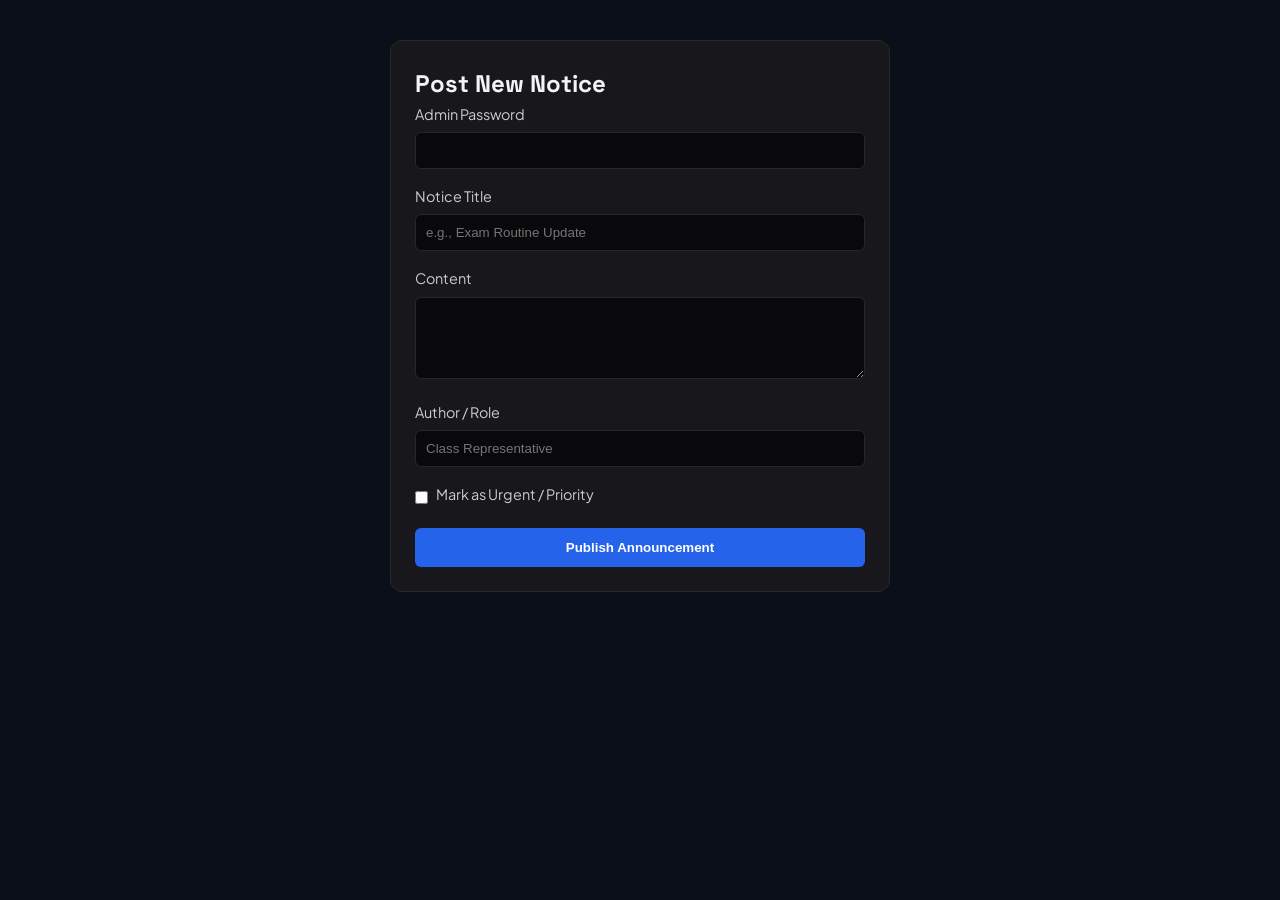
==== admin.html @ 93bbc250 "working on announcements page and syllabus updated" ====
<!doctype html>
<html lang="en">
  <head>
    <meta charset="UTF-8" />
    <meta name="viewport" content="width=device-width, initial-scale=1.0" />
    <title>Admin Dashboard | Announcements</title>
    <link rel="stylesheet" href="style.css" />
    <style>
      .admin-box {
        max-width: 500px;
        margin: 40px auto;
        padding: 24px;
        background: #18181c;
        border-radius: 12px;
        border: 1px solid #27272a;
      }
      .form-group {
        margin-bottom: 16px;
      }
      .form-group label {
        display: block;
        margin-bottom: 6px;
        color: #ccc;
        font-size: 0.9rem;
      }
      .form-group input,
      .form-group textarea {
        width: 100%;
        padding: 10px;
        background: #09090b;
        border: 1px solid #27272a;
        color: #fff;
        border-radius: 6px;
        box-sizing: border-box;
      }
      .btn-submit {
        width: 100%;
        padding: 12px;
        background: #2563eb;
        color: white;
        border: none;
        border-radius: 6px;
        font-weight: bold;
        cursor: pointer;
      }
      .checkbox-group {
        display: flex;
        align-items: center;
        gap: 8px;
      }
      .checkbox-group input {
        width: auto;
      }
    </style>
  </head>
  <body>
    <div class="admin-box">
      <h2>Post New Notice</h2>
      <form id="noticeForm">
        <div class="form-group">
          <label>Admin Password</label>
          <input type="password" id="adminPassword" required />
        </div>
        <div class="form-group">
          <label>Notice Title</label>
          <input
            type="text"
            id="title"
            required
            placeholder="e.g., Exam Routine Update"
          />
        </div>
        <div class="form-group">
          <label>Content</label>
          <textarea id="text" rows="4" required></textarea>
        </div>
        <div class="form-group">
          <label>Author / Role</label>
          <input type="text" id="author" placeholder="Class Representative" />
        </div>
        <div class="form-group checkbox-group">
          <input type="checkbox" id="isUrgent" />
          <label for="isUrgent">Mark as Urgent / Priority</label>
        </div>
        <button type="submit" class="btn-submit">Publish Announcement</button>
      </form>
    </div>

    <script>
      document
        .getElementById("noticeForm")
        .addEventListener("submit", async (e) => {
          e.preventDefault();
          const payload = {
            adminPassword: document.getElementById("adminPassword").value,
            title: document.getElementById("title").value,
            text: document.getElementById("text").value,
            author: document.getElementById("author").value,
            isUrgent: document.getElementById("isUrgent").checked,
          };

          const res = await fetch("/api/announcements", {
            method: "POST",
            headers: { "Content-Type": "application/json" },
            body: JSON.stringify(payload),
          });

          if (res.ok) {
            alert("Notice published successfully!");
            window.location.href = "announcements.html";
          } else {
            alert("Failed to publish. Check your password.");
          }
        });
    </script>
  </body>
</html>
---- style.css ----
/* Custom Reset & Typography */
@import url("https://fonts.googleapis.com/css2?family=Plus+Jakarta+Sans:wght@300;400;500;600;700&family=Space+Grotesk:wght@500;700&display=swap");

:root {
  --bg-dark: #0b0f19;
  --bg-card: rgba(22, 28, 45, 0.4);
  --border-color: rgba(255, 255, 255, 0.08);
  --primary-accent: #3b82f6; /* Electric Blue */
  --secondary-accent: #10b981; /* Neon Emerald */
  --text-main: #f3f4f6;
  --text-muted: #9ca3af;
}

* {
  -webkit-tap-highlight-color: transparent;
  margin: 0;
  padding: 0;
  box-sizing: border-box;
}

/* Disable text selection on specific elements */
.no-select {
  -webkit-user-select: none; /* Safari / Chrome on iOS */
  -moz-user-select: none; /* Firefox */
  -ms-user-select: none; /* Edge / IE */
  user-select: none; /* Standard syntax */
}

body {
  font-family: "Plus Jakarta Sans", sans-serif;
  background-color: var(--bg-dark);
  color: var(--text-main);
  overflow-x: hidden;
  line-height: 1.6;
}

/* Glassmorphism Global Navbar */
.navbar {
  position: fixed;
  top: 0;
  width: 100%;
  display: flex;
  justify-content: space-between;
  align-items: center;
  padding: 1.25rem 5%;
  background: rgba(11, 15, 25, 0.7);
  backdrop-filter: blur(12px);
  -webkit-backdrop-filter: blur(12px);
  border-bottom: 1px solid var(--border-color);
  z-index: 1000;
}
/* We use BOTH ::before and ::after to create two independent beams */
.navbar::before,
.navbar::after {
  content: "";
  position: absolute;
  bottom: 0;
  height: 2px;
  width: 120px;
}

/* Core One: Moving Left to Right */
.navbar::before {
  background: linear-gradient(
    90deg,
    transparent,
    var(--primary-accent),
    transparent
  );
  box-shadow: 0 0 10px var(--primary-accent);
  animation: scanRight 4.2s ease-in-out infinite;
}

/* Core Two: Moving Right to Left (Slightly faster for variation) */
.navbar::after {
  background: linear-gradient(
    90deg,
    transparent,
    var(--text-main),
    transparent
  );
  box-shadow: 0 0 10px var(--text-main);
  animation: scanLeft 3.2s ease-in-out infinite;
}

@keyframes scanRight {
  0% {
    left: 0%;
    transform: translateX(-100%);
  }
  50% {
    left: 100%;
    transform: translateX(0%);
  }
  100% {
    left: 0%;
    transform: translateX(-100%);
  }
}

@keyframes scanLeft {
  0% {
    right: 0%;
    transform: translateX(100%);
  }
  50% {
    right: 100%;
    transform: translateX(0%);
  }
  100% {
    right: 0%;
    transform: translateX(100%);
  }
}
.nav-logo {
  font-family: "Space Grotesk", sans-serif;
  font-size: 1.4rem;
  font-weight: 700;
  letter-spacing: -0.5px;
}

.nav-logo span {
  color: var(--primary-accent);
}

.nav-links {
  display: flex;
  gap: 2rem;
  list-style: none;
}

.nav-links a {
  color: var(--text-muted);
  text-decoration: none;
  font-weight: 500;
  font-size: 0.95rem;
  transition: color 0.3s cubic-bezier(0.4, 0, 0.2, 1);
  position: relative;
}

.nav-links a::after {
  content: "";
  position: absolute;
  width: 0;
  height: 2px;
  bottom: -4px;
  left: 0;
  background-color: var(--primary-accent);
  transition: width 0.3s ease;
}

.nav-links a:hover::after,
.nav-links a.active::after {
  width: 100%;
}

.nav-links a:hover,
.nav-links a.active {
  color: var(--text-main);
}

/* Global Container Rules */
.container {
  max-width: 1200px;
  margin: 0 auto;
  padding: 8rem 2rem 4rem 2rem;
  position: relative;
  z-index: 2;
}

h1,
h2,
h3 {
  font-family: "Space Grotesk", sans-serif;
}
.section-title {
  font-family: "Fira Code", monospace;
  font-size: 1.8rem;
  color: #ffffff;
  position: relative;
  padding-bottom: 0rem;
  -webkit-user-select: none; /* Safari / Chrome on iOS */
  -moz-user-select: none; /* Firefox */
  -ms-user-select: none; /* Edge / IE */
  user-select: none; /* Standard syntax */
}

/* Injects the double forward slashes code comment syntax */
.section-title::before {
  content: "";
  color: rgba(255, 255, 255, 0.3); /* Muted comment style */
  font-weight: 400;
}

/* Adds a high-tech sub-line beneath the text that anchors it down */
.section-title::after {
  content: "_";
  color: var(--primary-accent, #00f2fe);
  animation: cursorPulse 0.8s infinite alternate;
  text-shadow: 0 0 8px var(--primary-accent, #00f2fe);
}

@keyframes cursorPulse {
  0% {
    opacity: 0;
  }
  100% {
    opacity: 1;
  }
}

.section-subtitle {
  color: var(--text-muted);
  margin-bottom: 3rem;
  font-size: 1.1rem;
}

/* Scrollbar Style */
::-webkit-scrollbar {
  width: 8px;
}
::-webkit-scrollbar-track {
  background: var(--bg-dark);
}
::-webkit-scrollbar-thumb {
  background: #1e293b;
  border-radius: 4px;
}
::-webkit-scrollbar-thumb:hover {
  background: #334155;
}
/* ==========================================
   DYNAMIC MOBILE RESPONSIVENESS SYSTEM 
   ========================================== */

@media (max-width: 580px) {
  /* 1. Typography & Global Spacing Scales */
  :root {
    --section-title-size: 1.8rem;
  }
  html {
    /* Shrinks the root font-size down to 90% */
    font-size: 60%;
  }

  .container {
    padding: 6rem 1.25rem 3rem 1.25rem; /* Tighter padding for mobile edges */
  }

  .section-title {
    font-size: var(--section-title-size);
  }

  /* 2. Seamless Flex-to-Column Navbar */
  .navbar {
    padding: 0.9rem 2rem;
    flex-direction: row;
  }

  /* 3. Index Page: Hero Component Optimization */
  .hero {
    min-height: auto;
  }

  .hero-title {
    font-size: 2.6rem; /* Shrinks the massive 4.5rem text so it fits perfectly */
    letter-spacing: -1px;
  }

  .hero-desc {
    font-size: 1rem;
  }

  /* Stack dashboard statistics into a 2x2 grid instead of an awkward squished line */
  .stats-grid {
    grid-template-columns: repeat(2, 1fr);
    gap: 1rem;
  }

  .stat-card {
    padding: 1.25rem;
  }

  .stat-num {
    font-size: 1.8rem;
  }

  /* 4. Tasks Page: Adaptive Rows */
  .task-filters {
    overflow-x: auto; /* Lets users swipe filters if they run out of horizontal room */
    padding-bottom: 0.5rem;
    white-space: nowrap;
    -webkit-overflow-scrolling: touch;
  }

  .task-row {
    flex-direction: column;
    align-items: flex-start;
    gap: 1rem;
    padding: 1.25rem;
  }

  .status-badge {
    align-self: flex-start; /* Keeps the badge neat on its own line */
  }

  /* 5. Gallery Page: Unified Masonry Fallback */
  .gallery-grid {
    grid-template-columns: 1fr; /* Forces images into a sleek single vertical feed */
    grid-auto-rows: 240px;
    gap: 1rem;
  }

  .gallery-item.tall,
  .gallery-item.wide {
    grid-row: span 1;
    grid-column: span 1; /* Strips complex desktop logic so it doesn't break aspect ratios */
  }
}
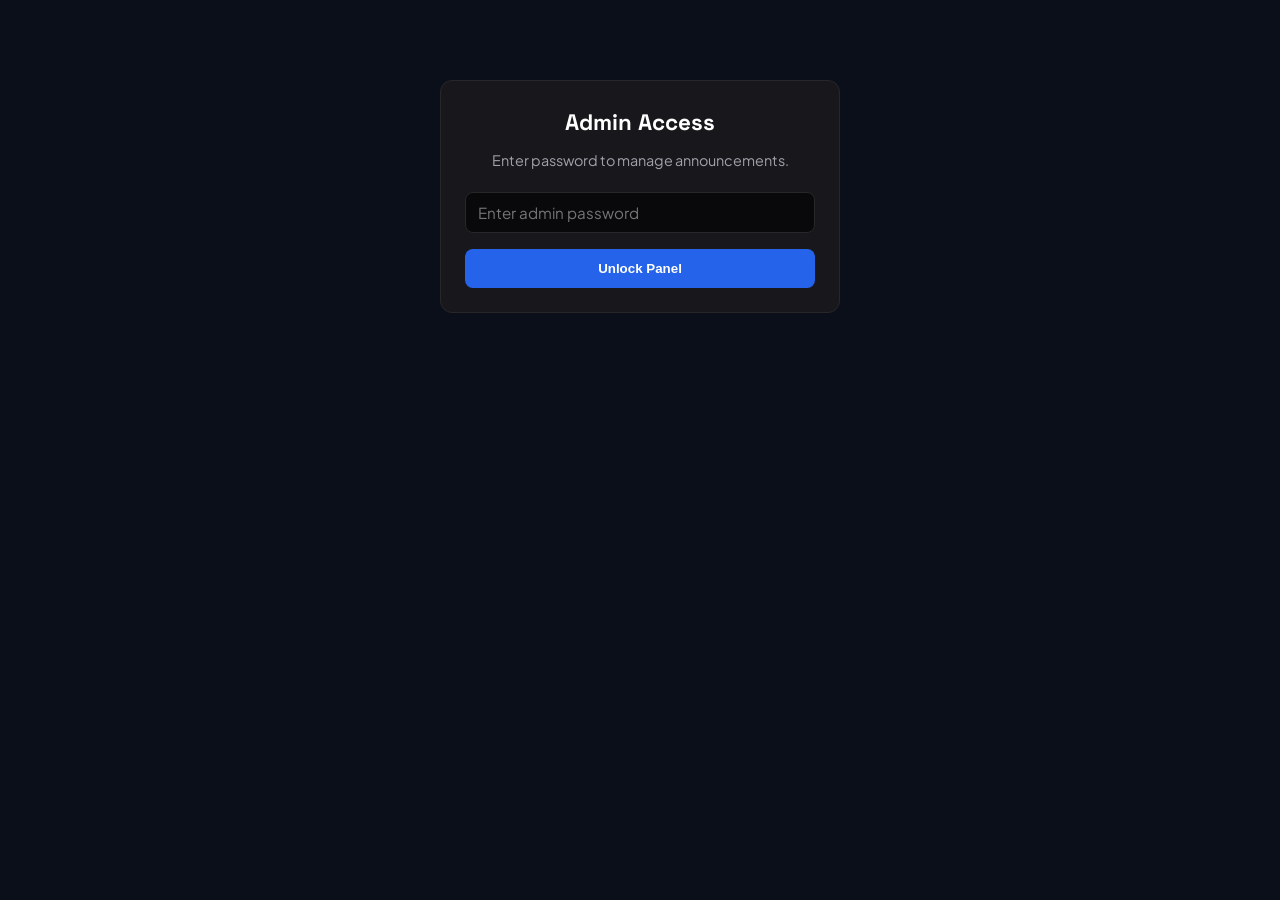
==== commit 4daf27c7: "trial for announcement showcase in hompage" ====
--- a/admin.html
+++ b/admin.html
@@ -3,96 +3,308 @@
   <head>
     <meta charset="UTF-8" />
     <meta name="viewport" content="width=device-width, initial-scale=1.0" />
-    <title>Admin Dashboard | Announcements</title>
+    <title>Admin Dashboard | MBSTU CSE '23</title>
     <link rel="stylesheet" href="style.css" />
     <style>
-      .admin-box {
-        max-width: 500px;
+      .admin-wrapper {
+        max-width: 650px;
         margin: 40px auto;
+        padding: 0 20px;
+      }
+
+      /* Card Box Styles */
+      .admin-card {
+        background: #18181c;
+        border: 1px solid #27272a;
+        border-radius: 12px;
         padding: 24px;
-        background: #18181c;
-        border-radius: 12px;
-        border: 1px solid #27272a;
-      }
+        margin-bottom: 24px;
+      }
+
+      .admin-card h2 {
+        margin-top: 0;
+        margin-bottom: 16px;
+        font-size: 1.2rem;
+        color: #fff;
+      }
+
+      /* Login Screen Overlay/Card */
+      #loginScreen {
+        max-width: 400px;
+        margin: 80px auto;
+        text-align: center;
+      }
+
+      #loginScreen h2 {
+        font-size: 1.4rem;
+        margin-bottom: 8px;
+      }
+
+      #loginScreen p {
+        color: #a1a1aa;
+        font-size: 0.9rem;
+        margin-bottom: 20px;
+      }
+
+      /* Form Inputs */
       .form-group {
         margin-bottom: 16px;
-      }
+        text-align: left;
+      }
+
       .form-group label {
         display: block;
         margin-bottom: 6px;
         color: #ccc;
-        font-size: 0.9rem;
-      }
+        font-size: 0.85rem;
+      }
+
       .form-group input,
       .form-group textarea {
         width: 100%;
-        padding: 10px;
+        padding: 10px 12px;
         background: #09090b;
         border: 1px solid #27272a;
         color: #fff;
-        border-radius: 6px;
+        border-radius: 8px;
         box-sizing: border-box;
-      }
-      .btn-submit {
+        font-family: inherit;
+        font-size: 0.95rem;
+      }
+
+      .form-group input:focus,
+      .form-group textarea:focus {
+        outline: none;
+        border-color: #3b82f6;
+      }
+
+      .checkbox-group {
+        display: flex;
+        align-items: center;
+        gap: 8px;
+      }
+
+      .checkbox-group input {
+        width: auto;
+      }
+
+      /* Buttons */
+      .btn-primary {
         width: 100%;
         padding: 12px;
         background: #2563eb;
         color: white;
         border: none;
+        border-radius: 8px;
+        font-weight: 600;
+        cursor: pointer;
+        transition: background 0.2s ease;
+      }
+
+      .btn-primary:hover {
+        background: #1d4ed8;
+      }
+
+      /* Manage List Items */
+      .delete-item {
+        display: flex;
+        justify-content: space-between;
+        align-items: center;
+        padding: 12px 16px;
+        background: #09090b;
+        border: 1px solid #27272a;
+        border-radius: 8px;
+        margin-bottom: 10px;
+        gap: 12px;
+      }
+
+      .delete-item-info {
+        overflow: hidden;
+      }
+
+      .delete-item-title {
+        color: #fff;
+        font-size: 0.95rem;
+        font-weight: 500;
+        margin: 0 0 4px 0;
+        white-space: nowrap;
+        overflow: hidden;
+        text-overflow: ellipsis;
+      }
+
+      .delete-item-date {
+        color: #71717a;
+        font-size: 0.8rem;
+      }
+
+      .btn-danger {
+        background: rgba(239, 68, 68, 0.15);
+        color: #ef4444;
+        border: 1px solid rgba(239, 68, 68, 0.3);
+        padding: 6px 12px;
         border-radius: 6px;
-        font-weight: bold;
         cursor: pointer;
-      }
-      .checkbox-group {
+        font-size: 0.8rem;
+        font-weight: 600;
+        white-space: nowrap;
+        transition: all 0.2s ease;
+      }
+
+      .btn-danger:hover {
+        background: #ef4444;
+        color: white;
+      }
+
+      /* Admin Top Bar */
+      .admin-header {
         display: flex;
+        justify-content: space-between;
         align-items: center;
-        gap: 8px;
-      }
-      .checkbox-group input {
-        width: auto;
+        margin-bottom: 24px;
+      }
+
+      .btn-logout {
+        background: transparent;
+        border: 1px solid #27272a;
+        color: #a1a1aa;
+        padding: 6px 12px;
+        border-radius: 6px;
+        cursor: pointer;
+        font-size: 0.8rem;
+      }
+
+      .btn-logout:hover {
+        color: #fff;
+        border-color: #52525b;
+      }
+
+      /* Utility */
+      .hidden {
+        display: none !important;
       }
     </style>
   </head>
   <body>
-    <div class="admin-box">
-      <h2>Post New Notice</h2>
-      <form id="noticeForm">
-        <div class="form-group">
-          <label>Admin Password</label>
-          <input type="password" id="adminPassword" required />
+    <!-- Navigation Bar -->
+
+    <main class="admin-wrapper">
+      <!-- 1. LOGIN SCREEN (Shown if not authenticated) -->
+      <div id="loginScreen" class="admin-card">
+        <h2>Admin Access</h2>
+        <p>Enter password to manage announcements.</p>
+        <form id="loginForm">
+          <div class="form-group">
+            <input
+              type="password"
+              id="loginPassword"
+              placeholder="Enter admin password"
+              required
+            />
+          </div>
+          <button type="submit" class="btn-primary">Unlock Panel</button>
+        </form>
+      </div>
+
+      <!-- 2. MAIN DASHBOARD (Hidden until logged in) -->
+      <div id="dashboard" class="hidden">
+        <div class="admin-header">
+          <h1 style="font-size: 1.5rem; margin: 0">Dashboard</h1>
+          <button onclick="logout()" class="btn-logout">Logout</button>
         </div>
-        <div class="form-group">
-          <label>Notice Title</label>
-          <input
-            type="text"
-            id="title"
-            required
-            placeholder="e.g., Exam Routine Update"
-          />
+
+        <!-- Create Notice Box -->
+        <div class="admin-card">
+          <h2>Post New Notice</h2>
+          <form id="noticeForm">
+            <div class="form-group">
+              <label>Notice Title</label>
+              <input
+                type="text"
+                id="title"
+                required
+                placeholder="e.g., Midterm Exam Schedule"
+              />
+            </div>
+            <div class="form-group">
+              <label>Notice Details</label>
+              <textarea
+                id="text"
+                rows="4"
+                required
+                placeholder="Type the full announcement body..."
+              ></textarea>
+            </div>
+            <div class="form-group">
+              <label>Author / Position</label>
+              <input
+                type="text"
+                id="author"
+                placeholder="Class Representative"
+              />
+            </div>
+            <div class="form-group checkbox-group">
+              <input type="checkbox" id="isUrgent" />
+              <label for="isUrgent">Mark as Urgent / Priority Notice</label>
+            </div>
+            <button type="submit" class="btn-primary">
+              Publish Announcement
+            </button>
+          </form>
         </div>
-        <div class="form-group">
-          <label>Content</label>
-          <textarea id="text" rows="4" required></textarea>
+
+        <!-- Manage Existing Notices Box -->
+        <div class="admin-card">
+          <h2>Active Notices</h2>
+          <div id="manageList">
+            <p style="color: #888; font-size: 0.9rem">
+              Loading announcements...
+            </p>
+          </div>
         </div>
-        <div class="form-group">
-          <label>Author / Role</label>
-          <input type="text" id="author" placeholder="Class Representative" />
-        </div>
-        <div class="form-group checkbox-group">
-          <input type="checkbox" id="isUrgent" />
-          <label for="isUrgent">Mark as Urgent / Priority</label>
-        </div>
-        <button type="submit" class="btn-submit">Publish Announcement</button>
-      </form>
-    </div>
+      </div>
+    </main>
 
     <script>
+      let authToken = sessionStorage.getItem("admin_session") || "";
+
+      // Check login state on load
+      if (authToken) {
+        showDashboard();
+      }
+
+      // Login Form Handler
+      document.getElementById("loginForm").addEventListener("submit", (e) => {
+        e.preventDefault();
+        const pass = document.getElementById("loginPassword").value.trim();
+        if (pass) {
+          authToken = pass;
+          sessionStorage.setItem("admin_session", pass);
+          showDashboard();
+        }
+      });
+
+      function showDashboard() {
+        document.getElementById("loginScreen").classList.add("hidden");
+        document.getElementById("dashboard").classList.remove("hidden");
+        loadManageList();
+      }
+
+      function logout() {
+        sessionStorage.removeItem("admin_session");
+        authToken = "";
+        document.getElementById("dashboard").classList.add("hidden");
+        document.getElementById("loginScreen").classList.remove("hidden");
+        document.getElementById("loginPassword").value = "";
+      }
+
+      // Publish Notice Handler
       document
         .getElementById("noticeForm")
         .addEventListener("submit", async (e) => {
           e.preventDefault();
+
           const payload = {
-            adminPassword: document.getElementById("adminPassword").value,
+            adminPassword: authToken,
             title: document.getElementById("title").value,
             text: document.getElementById("text").value,
             author: document.getElementById("author").value,
@@ -106,12 +318,67 @@
           });
 
           if (res.ok) {
-            alert("Notice published successfully!");
-            window.location.href = "announcements.html";
+            alert("Notice published!");
+            document.getElementById("title").value = "";
+            document.getElementById("text").value = "";
+            document.getElementById("author").value = "";
+            document.getElementById("isUrgent").checked = false;
+            loadManageList();
           } else {
-            alert("Failed to publish. Check your password.");
+            alert("Failed to publish. Invalid password session.");
+            logout();
           }
         });
+
+      // Fetch List
+      async function loadManageList() {
+        const container = document.getElementById("manageList");
+        try {
+          const res = await fetch("/api/announcements");
+          const notices = await res.json();
+
+          if (!notices || notices.length === 0) {
+            container.innerHTML =
+              '<p style="color:#888; font-size: 0.9rem;">No active announcements.</p>';
+            return;
+          }
+
+          container.innerHTML = notices
+            .map(
+              (notice) => `
+          <div class="delete-item">
+            <div class="delete-item-info">
+              <p class="delete-item-title">${notice.title}</p>
+              <span class="delete-item-date">${notice.date}</span>
+            </div>
+            <button class="btn-danger" onclick="deleteNotice(${notice.id})">Delete</button>
+          </div>
+        `,
+            )
+            .join("");
+        } catch (err) {
+          container.innerHTML =
+            '<p style="color:#ef4444; font-size: 0.9rem;">Error fetching notices.</p>';
+        }
+      }
+
+      // Delete Notice Handler
+      async function deleteNotice(id) {
+        if (!confirm("Are you sure you want to delete this notice?")) return;
+
+        const res = await fetch("/api/announcements", {
+          method: "DELETE",
+          headers: { "Content-Type": "application/json" },
+          body: JSON.stringify({ id, adminPassword: authToken }),
+        });
+
+        if (res.ok) {
+          loadManageList();
+        } else {
+          alert("Failed to delete. Session expired or password invalid.");
+          logout();
+        }
+      }
     </script>
   </body>
 </html>
